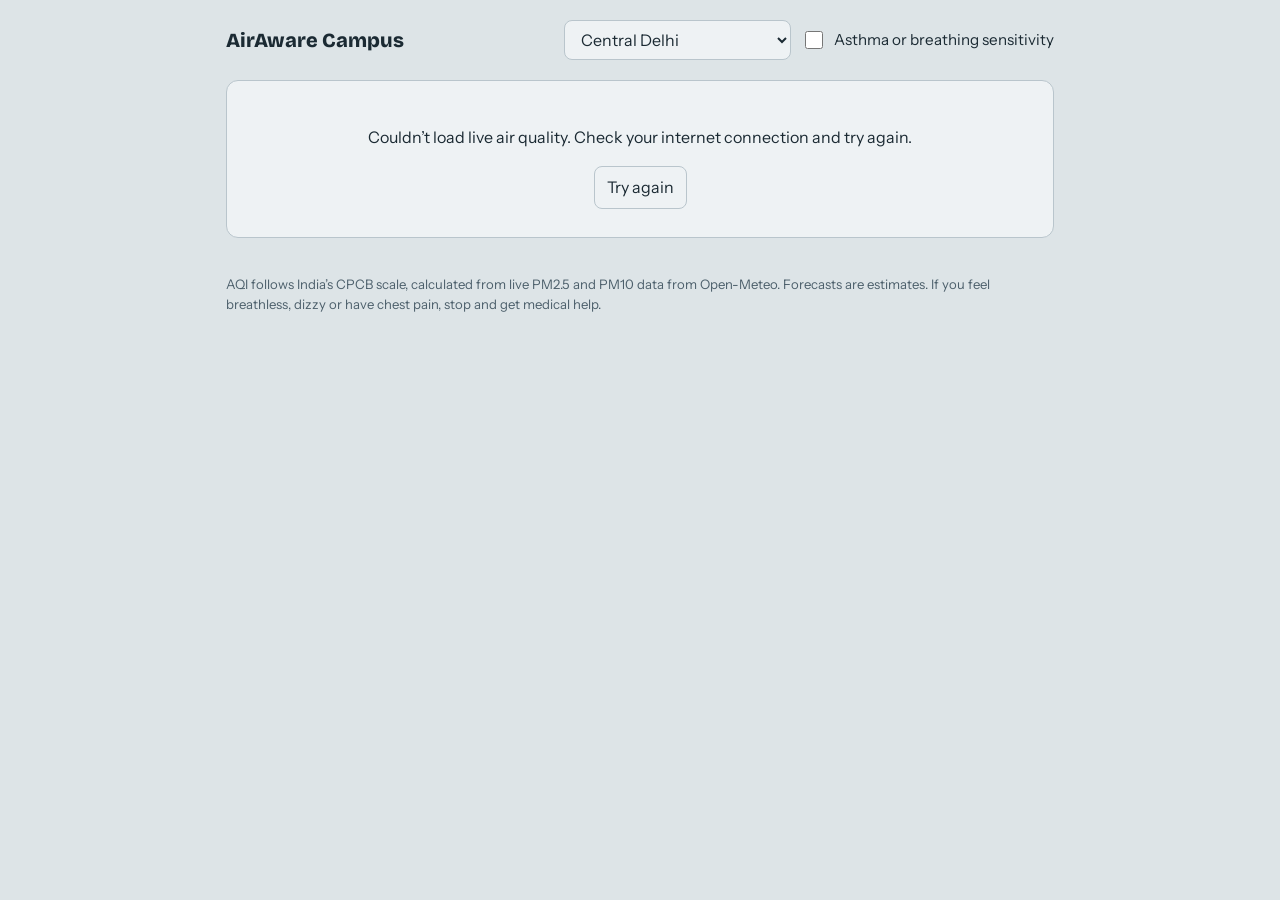
==== AirAware/index.html @ 7a79cfd8 "project01" ====
<!DOCTYPE html>
<html lang="en">
<head>
<meta charset="utf-8">
<meta name="viewport" content="width=device-width, initial-scale=1">
<title>AirAware Campus – Is it safe to be outside today?</title>
<meta name="description" content="Live Delhi air quality and heat advice for students: outdoor classes, sports, jogging and walking between blocks.">
<link rel="icon" href="data:image/svg+xml,<svg xmlns='http://www.w3.org/2000/svg' viewBox='0 0 100 100'><text y='.9em' font-size='90'>🌫️</text></svg>">
<link rel="preconnect" href="https://fonts.googleapis.com">
<link href="https://fonts.googleapis.com/css2?family=Bricolage+Grotesque:wght@600;800&family=Instrument+Sans:wght@400;500;600&display=swap" rel="stylesheet">
<style>
:root{--bg:#dde4e7;--card:#eef2f4;--ink:#1b2a33;--mute:#4c5f6b;--line:#b9c5cc;--aq:#f5c400;
--display:'Bricolage Grotesque',system-ui,sans-serif;--body:'Instrument Sans',system-ui,-apple-system,'Segoe UI',sans-serif}
@media (prefers-color-scheme:dark){:root{--bg:#10171b;--card:#192228;--ink:#e6eef2;--mute:#9db0bb;--line:#2e3d46}}
*{box-sizing:border-box}
html{scroll-behavior:smooth}
body{margin:0;background:var(--bg);color:var(--ink);font-family:var(--body);line-height:1.55;font-size:16px}
main{max-width:860px;margin:0 auto;padding:20px 16px 56px}
header{display:flex;flex-wrap:wrap;gap:12px;align-items:center;justify-content:space-between;margin-bottom:20px}
h1{font-family:var(--display);font-size:1.25rem;margin:0;font-weight:800}
.ctl{display:flex;flex-wrap:wrap;gap:10px;align-items:center}
select,button{font:inherit;color:var(--ink);background:var(--card);border:1px solid var(--line);border-radius:8px;padding:8px 12px;cursor:pointer}
button:hover,select:hover{border-color:var(--mute)}
:focus-visible{outline:3px solid var(--ink);outline-offset:2px}
label.sw{display:flex;gap:8px;align-items:center;cursor:pointer;font-size:.95rem}
label.sw input{width:18px;height:18px;accent-color:var(--ink)}
.hero{background:var(--card);border:1px solid var(--line);border-left:10px solid var(--aq);border-radius:12px;padding:22px}
.row{display:flex;flex-wrap:wrap;gap:20px;align-items:flex-end}
.num{font-family:var(--display);font-weight:800;font-size:clamp(4.5rem,18vw,8rem);line-height:.9;letter-spacing:-.04em}
.cat{font-family:var(--display);font-size:1.5rem;font-weight:600;margin:0}
.sub{color:var(--mute);margin:2px 0 0;font-size:.95rem}
.headline{font-family:var(--display);font-size:clamp(1.4rem,4.5vw,2rem);font-weight:800;line-height:1.15;margin:20px 0 6px;max-width:30ch}
.scale{position:relative;display:flex;height:14px;border-radius:7px;overflow:hidden;margin:26px 0 6px}
.scale i{display:block;height:100%}
.pin{position:absolute;top:-6px;width:4px;height:26px;background:var(--ink);border-radius:2px;transform:translateX(-2px);box-shadow:0 0 0 2px var(--card)}
.ticks{display:flex;justify-content:space-between;font-size:.78rem;color:var(--mute)}
h2{font-family:var(--display);font-size:1.2rem;margin:32px 0 10px;font-weight:800}
.stats{display:grid;grid-template-columns:repeat(auto-fit,minmax(130px,1fr));gap:10px}
.stat{background:var(--card);border:1px solid var(--line);border-radius:8px;padding:12px}
.stat b{display:block;font-family:var(--display);font-size:1.4rem}
.stat span{color:var(--mute);font-size:.85rem}
.acts{list-style:none;margin:0;padding:0;border:1px solid var(--line);border-radius:12px;overflow:hidden;background:var(--card)}
.acts li{display:grid;grid-template-columns:1fr auto;gap:2px 12px;padding:14px 16px;border-top:1px solid var(--line)}
.acts li:first-child{border-top:0}
.acts .n{font-weight:600}
.acts .r{grid-column:1;color:var(--mute);font-size:.9rem}
.v{grid-row:1/3;grid-column:2;align-self:center;font-weight:600;font-size:.9rem;padding:4px 12px;border-radius:99px;border:2px solid}
.v.go{border-color:#2e8b3d;color:#2e8b3d}.v.care{border-color:#b27d00;color:#b27d00}.v.skip{border-color:#c62828;color:#c62828}
@media (prefers-color-scheme:dark){.v.go{color:#6fd47e;border-color:#6fd47e}.v.care{color:#f0c040;border-color:#f0c040}.v.skip{color:#ff7b7b;border-color:#ff7b7b}}
.best{background:var(--card);border:1px solid var(--line);border-radius:12px;padding:16px}
.bars{display:flex;gap:6px;align-items:flex-end;height:150px;margin-top:14px}
.bar{flex:1;display:flex;flex-direction:column;justify-content:flex-end;align-items:center;height:100%;font-size:.72rem;color:var(--mute);min-width:0}
.bar div{width:100%;border-radius:4px 4px 0 0;min-height:6px}
.bar.top span{color:var(--ink);font-weight:600}
ul.tips{margin:0;padding-left:20px}
ul.tips li{margin:6px 0}
.msg{padding:28px;text-align:center;background:var(--card);border:1px solid var(--line);border-radius:12px}
footer{margin-top:36px;color:var(--mute);font-size:.82rem}
.hide{display:none}
@media (prefers-reduced-motion:no-preference){.pin{transition:left .6s ease}}
</style>
</head>
<body>
<main>
<header>
  <h1>AirAware Campus</h1>
  <div class="ctl">
    <label for="place" class="sr" style="position:absolute;left:-9999px">Campus area</label>
    <select id="place"></select>
    <label class="sw"><input type="checkbox" id="asthma"> Asthma or breathing sensitivity</label>
  </div>
</header>

<div id="status" class="msg" role="status" aria-live="polite">Loading live air quality…</div>

<div id="app" class="hide">
  <section class="hero" aria-label="Current air quality">
    <div class="row">
      <div class="num" id="aqi">–</div>
      <div><p class="cat" id="cat"></p><p class="sub" id="where"></p><p class="sub" id="upd"></p></div>
    </div>
    <p class="headline" id="headline"></p>
    <p class="sub" id="why"></p>
    <div class="scale" id="scale"><div class="pin" id="pin"></div></div>
    <div class="ticks"><span>0</span><span>100</span><span>200</span><span>300</span><span>400</span><span>500</span></div>
  </section>

  <h2>Right now</h2>
  <div class="stats" id="stats"></div>

  <h2>What can I do outside?</h2>
  <ul class="acts" id="acts"></ul>

  <h2>Next 12 hours</h2>
  <div class="best">
    <div id="bestline"></div>
    <div class="bars" id="bars" role="img" aria-label="Forecast air quality index for the next 12 hours"></div>
  </div>

  <h2>Do this today</h2>
  <ul class="tips" id="tips"></ul>
</div>

<footer>
  AQI follows India’s CPCB scale, calculated from live PM2.5 and PM10 data from Open-Meteo. Forecasts are estimates. If you feel breathless, dizzy or have chest pain, stop and get medical help.
</footer>
</main>

<script>
(function(){
"use strict";
var PLACES=[
 {n:"Central Delhi",la:28.6139,lo:77.2090},
 {n:"North Delhi (Univ. area)",la:28.6889,lo:77.2105},
 {n:"South Delhi",la:28.5355,lo:77.2100},
 {n:"East Delhi (Mayur Vihar)",la:28.6090,lo:77.2970},
 {n:"West Delhi (Dwarka)",la:28.5921,lo:77.0460},
 {n:"Noida",la:28.5355,lo:77.3910},
 {n:"Gurugram",la:28.4595,lo:77.0266}
];
var CATS=[
 {max:50,name:"Good",col:"#00b050"},
 {max:100,name:"Satisfactory",col:"#92d050"},
 {max:200,name:"Moderate",col:"#f5c400"},
 {max:300,name:"Poor",col:"#f57c00"},
 {max:400,name:"Very poor",col:"#e53935"},
 {max:9999,name:"Severe",col:"#8e1b3a"}
];
var PM25=[[0,30,0,50],[30,60,50,100],[60,90,100,200],[90,120,200,300],[120,250,300,400],[250,380,400,500]];
var PM10=[[0,50,0,50],[50,100,50,100],[100,250,100,200],[250,350,200,300],[350,430,300,400],[430,600,400,500]];
var $=function(id){return document.getElementById(id)};
var data=null;

function sub(c,bp){
  for(var i=0;i<bp.length;i++){var b=bp[i];
    if(c<=b[1]) return b[2]+(b[3]-b[2])*(Math.max(c,b[0])-b[0])/(b[1]-b[0]);}
  return 500;
}
function iaqi(p25,p10){
  var a=Number.isFinite(p25)?sub(p25,PM25):0, b=Number.isFinite(p10)?sub(p10,PM10):0;
  return Math.round(Math.max(a,b));
}
function catOf(a){for(var i=0;i<CATS.length;i++) if(a<=CATS[i].max) return i; return CATS.length-1;}
function hr(h){return (h%12||12)+(h<12?" am":" pm");}
function hourOf(t){return parseInt(t.slice(11,13),10);}

/* Activities: [name, goLimit, careLimit, strenuous] */
var ACTS=[
 ["Walking between blocks",150,250,false],
 ["Outdoor class or lab",120,200,false],
 ["Jogging or outdoor gym",80,150,true],
 ["Cricket, football or ground practice",80,130,true]
];

function judge(a,feels,asthma){
  var k=asthma?0.6:1, lvl=0, why=[];
  var go=a[1]*k, care=a[2]*k;
  if(data.aqi>care){lvl=2;why.push("AQI "+data.aqi+" is too high");}
  else if(data.aqi>go){lvl=1;why.push("AQI "+data.aqi+" is above the comfortable limit");}
  if(a[3]){
    if(feels>=41){lvl=2;why.push("it feels like "+Math.round(feels)+"°C");}
    else if(feels>=36){lvl=Math.max(lvl,1);why.push("it feels like "+Math.round(feels)+"°C");}
  }
  if(!why.length) why.push(asthma?"Air is fine for sensitive lungs right now":"Air and heat are fine right now");
  return {lvl:lvl,why:why.join(" and ")};
}

function render(){
  if(!data) return;
  var asthma=$("asthma").checked;
  var ci=catOf(data.aqi), cat=CATS[ci];
  document.documentElement.style.setProperty("--aq",cat.col);
  $("aqi").textContent=data.aqi;
  $("cat").textContent=cat.name;
  $("where").textContent=data.place;
  $("upd").textContent="Updated "+data.time.slice(11,16)+" IST";
  $("pin").style.left=Math.min(data.aqi,500)/5+"%";

  var heat=data.feels>=41, hl, why;
  if(heat){hl="Dangerous heat. Keep workouts indoors.";why="It feels like "+Math.round(data.feels)+"°C outside.";}
  else if(ci<=1&&!(asthma&&ci===1)){hl="Good day to be outside.";why="Air quality is "+cat.name.toLowerCase()+". Normal activity is fine.";}
  else if(ci<=2){hl=asthma?"Take it easy outside today.":"Fine for most. Go easy on hard workouts.";why="Air is "+cat.name.toLowerCase()+"."+(asthma?" Sensitive lungs should limit time outdoors.":"");}
  else if(ci===3){hl="Skip the ground today. Use the indoor court.";why="Air is poor. Hard exercise outdoors makes you breathe in far more pollution.";}
  else{hl="Stay indoors where you can.";why="Air is "+cat.name.toLowerCase()+". Even short walks affect sensitive people.";}
  $("headline").textContent=hl;
  $("why").textContent=why;

  $("scale").querySelectorAll("i").forEach(function(n){n.remove();});
  var widths=[10,10,20,20,20,20], frag=document.createDocumentFragment();
  CATS.forEach(function(c,i){var s=document.createElement("i");s.style.width=widths[i]+"%";s.style.background=c.col;s.title=c.name;frag.appendChild(s);});
  $("scale").insertBefore(frag,$("pin"));

  var st=[["PM2.5",Math.round(data.p25)+" µg/m³"],["PM10",Math.round(data.p10)+" µg/m³"],
    ["Temperature",Math.round(data.temp)+"°C"],["Feels like",Math.round(data.feels)+"°C"],
    ["Humidity",Math.round(data.hum)+"%"],["Wind",Math.round(data.wind)+" km/h"]];
  $("stats").innerHTML=st.map(function(s){return '<div class="stat"><b>'+s[1]+'</b><span>'+s[0]+'</span></div>';}).join("");

  var rows=ACTS.map(function(a){var j=judge(a,data.feels,asthma);return {n:a[0],j:j};});
  var ind=heat?{lvl:1,why:"Indoor courts and gyms are the safer choice. Keep windows closed on bad air days."}:{lvl:0,why:"Safe in any air. Indoor courts and gyms are always the better choice on smoggy days."};
  rows.push({n:"Indoor court or gym",j:ind});
  var lab=["Go","Take care","Skip"], cls=["go","care","skip"];
  $("acts").innerHTML=rows.map(function(r,i){
    var l=(i===rows.length-1)?0:r.j.lvl;
    return '<li><span class="n">'+r.n+'</span><span class="v '+cls[l]+'">'+lab[l]+'</span><span class="r">'+r.j.why+'</span></li>';
  }).join("");

  var next=data.hours.slice(0,12), best=data.hours.slice(0,24).reduce(function(m,h){return h.a<m.a?h:m;});
  var worst=Math.max.apply(null,next.map(function(h){return h.a;}));
  $("bestline").innerHTML="<b>Cleanest hour in the next 24 hours: "+hr(hourOf(best.t))+"</b> (AQI "+best.a+"). Plan outdoor time then if you can.";
  $("bars").innerHTML=next.map(function(h){
    var c=CATS[catOf(h.a)].col, pct=Math.max(4,Math.min(h.a,500)/5);
    return '<div class="bar'+(h.a===worst?" top":"")+'"><span>'+h.a+'</span><div style="height:'+pct+'%;background:'+c+'"></div><span>'+hr(hourOf(h.t)).replace(" ","")+'</span></div>';
  }).join("");

  var tips=[];
  if(ci>=3) tips.push("Wear a fitted N95 or FFP2 mask outside. Cloth and surgical masks do little against fine dust.");
  if(ci>=2) tips.push("Walk on inner, tree-lined paths and keep away from main roads and idling vehicles.");
  if(ci>=2) tips.push("Move heavy workouts to the indoor court, gym or hostel, and keep windows closed during peak pollution hours.");
  if(ci<=1) tips.push("Open your windows for a while now to air out your room.");
  if(asthma) tips.push("Keep your inhaler with you and tell a friend where you are going.");
  if(data.feels>=36) tips.push("Carry water and avoid the open ground between 12 pm and 4 pm.");
  if(data.hum<30) tips.push("Dry air irritates the throat and eyes. Drink water often.");
  tips.push("Check again before evening practice. Air quality can change a lot within a few hours.");
  $("tips").innerHTML=tips.map(function(t){return "<li>"+t+"</li>";}).join("");

  $("status").classList.add("hide");
  $("app").classList.remove("hide");
}

function showError(msg){
  $("app").classList.add("hide");
  var s=$("status");s.classList.remove("hide");
  s.innerHTML="";
  var p=document.createElement("p");p.textContent=msg;s.appendChild(p);
  var b=document.createElement("button");b.textContent="Try again";
  b.onclick=function(){pick();};s.appendChild(b);
}

function load(la,lo,name){
  var s=$("status");s.classList.remove("hide");s.textContent="Loading live air quality…";
  $("app").classList.add("hide");
  var aq="https://air-quality-api.open-meteo.com/v1/air-quality?latitude="+la+"&longitude="+lo+"&current=pm2_5,pm10&hourly=pm2_5,pm10&forecast_days=2&timezone=Asia%2FKolkata";
  var wx="https://api.open-meteo.com/v1/forecast?latitude="+la+"&longitude="+lo+"&current=temperature_2m,apparent_temperature,relative_humidity_2m,wind_speed_10m&timezone=Asia%2FKolkata";
  Promise.all([fetch(aq),fetch(wx)]).then(function(rs){
    if(!rs[0].ok||!rs[1].ok) throw new Error("bad response");
    return Promise.all([rs[0].json(),rs[1].json()]);
  }).then(function(j){
    var a=j[0], w=j[1];
    var p25=a.current.pm2_5, p10=a.current.pm10;
    var key=a.current.time.slice(0,13)+":00", idx=a.hourly.time.indexOf(key);
    if(idx<0) idx=0;
    var hours=[];
    for(var i=idx;i<a.hourly.time.length&&hours.length<24;i++){
      var v25=a.hourly.pm2_5[i], v10=a.hourly.pm10[i];
      if(v25==null&&v10==null) continue;
      hours.push({t:a.hourly.time[i],a:iaqi(v25,v10)});
    }
    if(!hours.length||p25==null) throw new Error("no data");
    data={place:name,time:a.current.time,p25:p25,p10:p10==null?0:p10,aqi:iaqi(p25,p10),
      temp:w.current.temperature_2m,feels:w.current.apparent_temperature,
      hum:w.current.relative_humidity_2m,wind:w.current.wind_speed_10m,hours:hours};
    render();
  }).catch(function(){
    showError("Couldn’t load live air quality. Check your internet connection and try again.");
  });
}

function pick(){
  var v=$("place").value;
  try{localStorage.setItem("aac-place",v);}catch(e){}
  if(v==="gps"){
    if(!navigator.geolocation){showError("Your browser doesn’t support location. Choose an area from the list.");return;}
    navigator.geolocation.getCurrentPosition(function(p){
      load(p.coords.latitude.toFixed(4),p.coords.longitude.toFixed(4),"Your location");
    },function(){showError("Location access was blocked. Allow it in your browser or choose an area from the list.");},{timeout:10000});
    return;
  }
  var p=PLACES[parseInt(v,10)]||PLACES[0];
  load(p.la,p.lo,p.n);
}

var sel=$("place");
PLACES.forEach(function(p,i){var o=document.createElement("option");o.value=i;o.textContent=p.n;sel.appendChild(o);});
var g=document.createElement("option");g.value="gps";g.textContent="Use my location";sel.appendChild(g);
try{var saved=localStorage.getItem("aac-place");if(saved&&sel.querySelector('option[value="'+saved+'"]'))sel.value=saved;}catch(e){}
sel.addEventListener("change",pick);
$("asthma").addEventListener("change",function(){
  try{localStorage.setItem("aac-asthma",this.checked?"1":"0");}catch(e){}
  render();
});
try{if(localStorage.getItem("aac-asthma")==="1")$("asthma").checked=true;}catch(e){}
pick();
})();
</script>
</body>
</html>
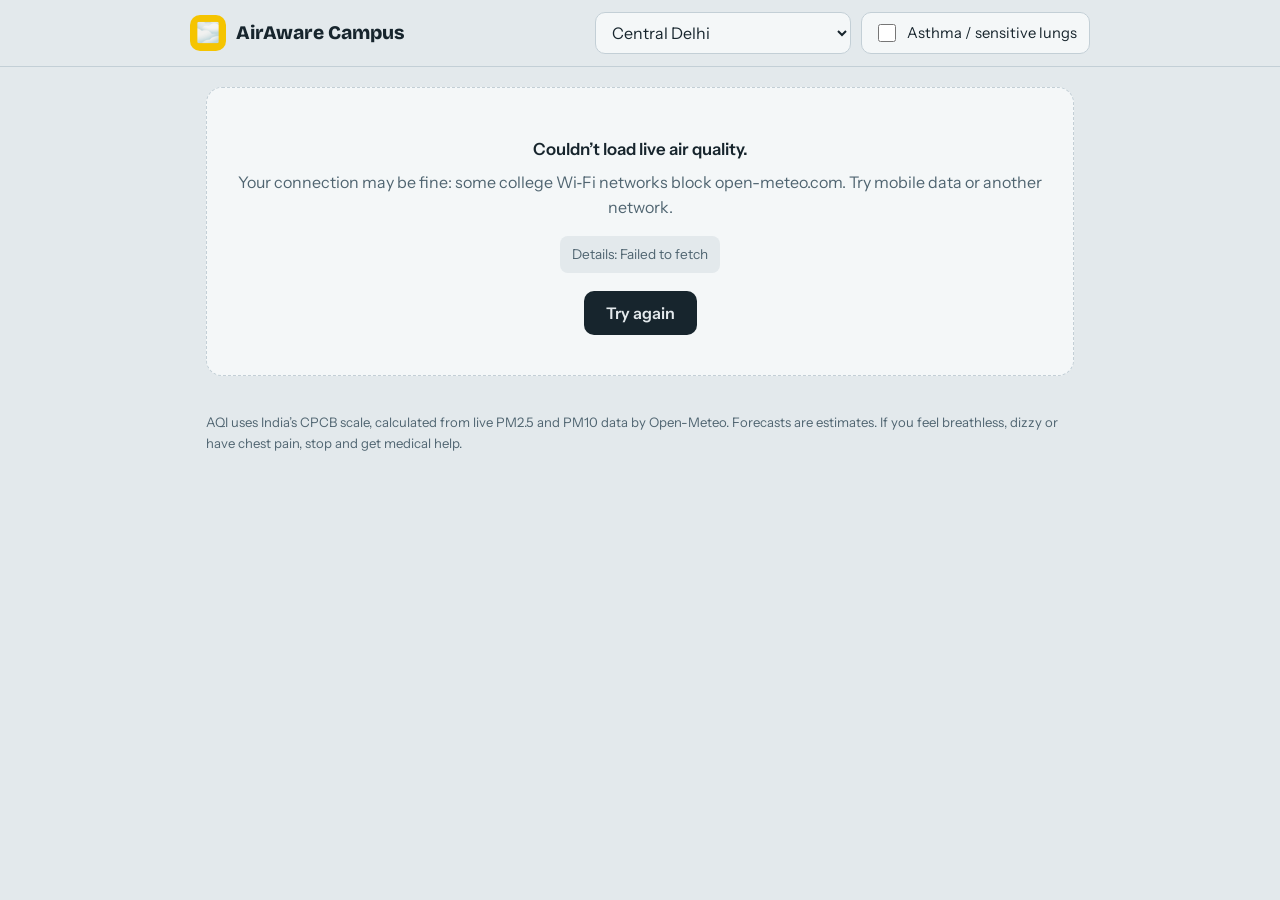
==== commit 30b4901e: "project1" ====
--- a/AirAware/index.html
+++ b/AirAware/index.html
@@ -8,289 +8,73 @@
 <link rel="icon" href="data:image/svg+xml,<svg xmlns='http://www.w3.org/2000/svg' viewBox='0 0 100 100'><text y='.9em' font-size='90'>🌫️</text></svg>">
 <link rel="preconnect" href="https://fonts.googleapis.com">
 <link href="https://fonts.googleapis.com/css2?family=Bricolage+Grotesque:wght@600;800&family=Instrument+Sans:wght@400;500;600&display=swap" rel="stylesheet">
-<style>
-:root{--bg:#dde4e7;--card:#eef2f4;--ink:#1b2a33;--mute:#4c5f6b;--line:#b9c5cc;--aq:#f5c400;
---display:'Bricolage Grotesque',system-ui,sans-serif;--body:'Instrument Sans',system-ui,-apple-system,'Segoe UI',sans-serif}
-@media (prefers-color-scheme:dark){:root{--bg:#10171b;--card:#192228;--ink:#e6eef2;--mute:#9db0bb;--line:#2e3d46}}
-*{box-sizing:border-box}
-html{scroll-behavior:smooth}
-body{margin:0;background:var(--bg);color:var(--ink);font-family:var(--body);line-height:1.55;font-size:16px}
-main{max-width:860px;margin:0 auto;padding:20px 16px 56px}
-header{display:flex;flex-wrap:wrap;gap:12px;align-items:center;justify-content:space-between;margin-bottom:20px}
-h1{font-family:var(--display);font-size:1.25rem;margin:0;font-weight:800}
-.ctl{display:flex;flex-wrap:wrap;gap:10px;align-items:center}
-select,button{font:inherit;color:var(--ink);background:var(--card);border:1px solid var(--line);border-radius:8px;padding:8px 12px;cursor:pointer}
-button:hover,select:hover{border-color:var(--mute)}
-:focus-visible{outline:3px solid var(--ink);outline-offset:2px}
-label.sw{display:flex;gap:8px;align-items:center;cursor:pointer;font-size:.95rem}
-label.sw input{width:18px;height:18px;accent-color:var(--ink)}
-.hero{background:var(--card);border:1px solid var(--line);border-left:10px solid var(--aq);border-radius:12px;padding:22px}
-.row{display:flex;flex-wrap:wrap;gap:20px;align-items:flex-end}
-.num{font-family:var(--display);font-weight:800;font-size:clamp(4.5rem,18vw,8rem);line-height:.9;letter-spacing:-.04em}
-.cat{font-family:var(--display);font-size:1.5rem;font-weight:600;margin:0}
-.sub{color:var(--mute);margin:2px 0 0;font-size:.95rem}
-.headline{font-family:var(--display);font-size:clamp(1.4rem,4.5vw,2rem);font-weight:800;line-height:1.15;margin:20px 0 6px;max-width:30ch}
-.scale{position:relative;display:flex;height:14px;border-radius:7px;overflow:hidden;margin:26px 0 6px}
-.scale i{display:block;height:100%}
-.pin{position:absolute;top:-6px;width:4px;height:26px;background:var(--ink);border-radius:2px;transform:translateX(-2px);box-shadow:0 0 0 2px var(--card)}
-.ticks{display:flex;justify-content:space-between;font-size:.78rem;color:var(--mute)}
-h2{font-family:var(--display);font-size:1.2rem;margin:32px 0 10px;font-weight:800}
-.stats{display:grid;grid-template-columns:repeat(auto-fit,minmax(130px,1fr));gap:10px}
-.stat{background:var(--card);border:1px solid var(--line);border-radius:8px;padding:12px}
-.stat b{display:block;font-family:var(--display);font-size:1.4rem}
-.stat span{color:var(--mute);font-size:.85rem}
-.acts{list-style:none;margin:0;padding:0;border:1px solid var(--line);border-radius:12px;overflow:hidden;background:var(--card)}
-.acts li{display:grid;grid-template-columns:1fr auto;gap:2px 12px;padding:14px 16px;border-top:1px solid var(--line)}
-.acts li:first-child{border-top:0}
-.acts .n{font-weight:600}
-.acts .r{grid-column:1;color:var(--mute);font-size:.9rem}
-.v{grid-row:1/3;grid-column:2;align-self:center;font-weight:600;font-size:.9rem;padding:4px 12px;border-radius:99px;border:2px solid}
-.v.go{border-color:#2e8b3d;color:#2e8b3d}.v.care{border-color:#b27d00;color:#b27d00}.v.skip{border-color:#c62828;color:#c62828}
-@media (prefers-color-scheme:dark){.v.go{color:#6fd47e;border-color:#6fd47e}.v.care{color:#f0c040;border-color:#f0c040}.v.skip{color:#ff7b7b;border-color:#ff7b7b}}
-.best{background:var(--card);border:1px solid var(--line);border-radius:12px;padding:16px}
-.bars{display:flex;gap:6px;align-items:flex-end;height:150px;margin-top:14px}
-.bar{flex:1;display:flex;flex-direction:column;justify-content:flex-end;align-items:center;height:100%;font-size:.72rem;color:var(--mute);min-width:0}
-.bar div{width:100%;border-radius:4px 4px 0 0;min-height:6px}
-.bar.top span{color:var(--ink);font-weight:600}
-ul.tips{margin:0;padding-left:20px}
-ul.tips li{margin:6px 0}
-.msg{padding:28px;text-align:center;background:var(--card);border:1px solid var(--line);border-radius:12px}
-footer{margin-top:36px;color:var(--mute);font-size:.82rem}
-.hide{display:none}
-@media (prefers-reduced-motion:no-preference){.pin{transition:left .6s ease}}
-</style>
+<link rel="stylesheet" href="style.css">
 </head>
 <body>
+<nav class="top">
+  <div class="brand"><span class="logo" aria-hidden="true">🌫️</span><span>AirAware Campus</span></div>
+  <div class="ctl">
+    <label for="place" class="sr">Campus area</label>
+    <select id="place"></select>
+    <label class="sw"><input type="checkbox" id="asthma"><span>Asthma / sensitive lungs</span></label>
+  </div>
+</nav>
+
 <main>
-<header>
-  <h1>AirAware Campus</h1>
-  <div class="ctl">
-    <label for="place" class="sr" style="position:absolute;left:-9999px">Campus area</label>
-    <select id="place"></select>
-    <label class="sw"><input type="checkbox" id="asthma"> Asthma or breathing sensitivity</label>
-  </div>
-</header>
-
-<div id="status" class="msg" role="status" aria-live="polite">Loading live air quality…</div>
-
-<div id="app" class="hide">
-  <section class="hero" aria-label="Current air quality">
-    <div class="row">
-      <div class="num" id="aqi">–</div>
-      <div><p class="cat" id="cat"></p><p class="sub" id="where"></p><p class="sub" id="upd"></p></div>
-    </div>
-    <p class="headline" id="headline"></p>
-    <p class="sub" id="why"></p>
-    <div class="scale" id="scale"><div class="pin" id="pin"></div></div>
-    <div class="ticks"><span>0</span><span>100</span><span>200</span><span>300</span><span>400</span><span>500</span></div>
-  </section>
-
-  <h2>Right now</h2>
-  <div class="stats" id="stats"></div>
-
-  <h2>What can I do outside?</h2>
-  <ul class="acts" id="acts"></ul>
-
-  <h2>Next 12 hours</h2>
-  <div class="best">
-    <div id="bestline"></div>
-    <div class="bars" id="bars" role="img" aria-label="Forecast air quality index for the next 12 hours"></div>
+  <div id="status" class="status" role="status" aria-live="polite">
+    <div class="skel"></div>
+    <p>Loading live air quality…</p>
   </div>
 
-  <h2>Do this today</h2>
-  <ul class="tips" id="tips"></ul>
-</div>
+  <div id="app" class="hide">
+    <section class="hero" aria-label="Current air quality">
+      <div class="gauge">
+        <svg viewBox="0 0 140 140" aria-hidden="true">
+          <circle class="trk" cx="70" cy="70" r="58"/>
+          <circle class="prg" id="ring" cx="70" cy="70" r="58"/>
+        </svg>
+        <div class="gnum"><b id="aqi">–</b><span>AQI</span></div>
+      </div>
+      <div class="htxt">
+        <span class="chip" id="cat"></span>
+        <h1 id="headline"></h1>
+        <p id="why"></p>
+        <p class="meta" id="where"></p>
+      </div>
+      <div class="spectrum">
+        <div class="scale" id="scale"><div class="pin" id="pin"></div></div>
+        <div class="ticks"><span>0</span><span>100</span><span>200</span><span>300</span><span>400</span><span>500</span></div>
+      </div>
+    </section>
 
-<footer>
-  AQI follows India’s CPCB scale, calculated from live PM2.5 and PM10 data from Open-Meteo. Forecasts are estimates. If you feel breathless, dizzy or have chest pain, stop and get medical help.
-</footer>
+    <section>
+      <h2>Right now</h2>
+      <div class="stats" id="stats"></div>
+    </section>
+
+    <section>
+      <h2>What can I do outside?</h2>
+      <div class="acts" id="acts"></div>
+    </section>
+
+    <section>
+      <h2>Next 12 hours</h2>
+      <div class="panel">
+        <p id="bestline" class="best"></p>
+        <div class="bars" id="bars" role="img" aria-label="Forecast air quality index for the next 12 hours"></div>
+      </div>
+    </section>
+
+    <section>
+      <h2>Do this today</h2>
+      <ul class="tips" id="tips"></ul>
+    </section>
+  </div>
+
+  <footer>
+    AQI uses India’s CPCB scale, calculated from live PM2.5 and PM10 data by Open-Meteo. Forecasts are estimates. If you feel breathless, dizzy or have chest pain, stop and get medical help.
+  </footer>
 </main>
-
-<script>
-(function(){
-"use strict";
-var PLACES=[
- {n:"Central Delhi",la:28.6139,lo:77.2090},
- {n:"North Delhi (Univ. area)",la:28.6889,lo:77.2105},
- {n:"South Delhi",la:28.5355,lo:77.2100},
- {n:"East Delhi (Mayur Vihar)",la:28.6090,lo:77.2970},
- {n:"West Delhi (Dwarka)",la:28.5921,lo:77.0460},
- {n:"Noida",la:28.5355,lo:77.3910},
- {n:"Gurugram",la:28.4595,lo:77.0266}
-];
-var CATS=[
- {max:50,name:"Good",col:"#00b050"},
- {max:100,name:"Satisfactory",col:"#92d050"},
- {max:200,name:"Moderate",col:"#f5c400"},
- {max:300,name:"Poor",col:"#f57c00"},
- {max:400,name:"Very poor",col:"#e53935"},
- {max:9999,name:"Severe",col:"#8e1b3a"}
-];
-var PM25=[[0,30,0,50],[30,60,50,100],[60,90,100,200],[90,120,200,300],[120,250,300,400],[250,380,400,500]];
-var PM10=[[0,50,0,50],[50,100,50,100],[100,250,100,200],[250,350,200,300],[350,430,300,400],[430,600,400,500]];
-var $=function(id){return document.getElementById(id)};
-var data=null;
-
-function sub(c,bp){
-  for(var i=0;i<bp.length;i++){var b=bp[i];
-    if(c<=b[1]) return b[2]+(b[3]-b[2])*(Math.max(c,b[0])-b[0])/(b[1]-b[0]);}
-  return 500;
-}
-function iaqi(p25,p10){
-  var a=Number.isFinite(p25)?sub(p25,PM25):0, b=Number.isFinite(p10)?sub(p10,PM10):0;
-  return Math.round(Math.max(a,b));
-}
-function catOf(a){for(var i=0;i<CATS.length;i++) if(a<=CATS[i].max) return i; return CATS.length-1;}
-function hr(h){return (h%12||12)+(h<12?" am":" pm");}
-function hourOf(t){return parseInt(t.slice(11,13),10);}
-
-/* Activities: [name, goLimit, careLimit, strenuous] */
-var ACTS=[
- ["Walking between blocks",150,250,false],
- ["Outdoor class or lab",120,200,false],
- ["Jogging or outdoor gym",80,150,true],
- ["Cricket, football or ground practice",80,130,true]
-];
-
-function judge(a,feels,asthma){
-  var k=asthma?0.6:1, lvl=0, why=[];
-  var go=a[1]*k, care=a[2]*k;
-  if(data.aqi>care){lvl=2;why.push("AQI "+data.aqi+" is too high");}
-  else if(data.aqi>go){lvl=1;why.push("AQI "+data.aqi+" is above the comfortable limit");}
-  if(a[3]){
-    if(feels>=41){lvl=2;why.push("it feels like "+Math.round(feels)+"°C");}
-    else if(feels>=36){lvl=Math.max(lvl,1);why.push("it feels like "+Math.round(feels)+"°C");}
-  }
-  if(!why.length) why.push(asthma?"Air is fine for sensitive lungs right now":"Air and heat are fine right now");
-  return {lvl:lvl,why:why.join(" and ")};
-}
-
-function render(){
-  if(!data) return;
-  var asthma=$("asthma").checked;
-  var ci=catOf(data.aqi), cat=CATS[ci];
-  document.documentElement.style.setProperty("--aq",cat.col);
-  $("aqi").textContent=data.aqi;
-  $("cat").textContent=cat.name;
-  $("where").textContent=data.place;
-  $("upd").textContent="Updated "+data.time.slice(11,16)+" IST";
-  $("pin").style.left=Math.min(data.aqi,500)/5+"%";
-
-  var heat=data.feels>=41, hl, why;
-  if(heat){hl="Dangerous heat. Keep workouts indoors.";why="It feels like "+Math.round(data.feels)+"°C outside.";}
-  else if(ci<=1&&!(asthma&&ci===1)){hl="Good day to be outside.";why="Air quality is "+cat.name.toLowerCase()+". Normal activity is fine.";}
-  else if(ci<=2){hl=asthma?"Take it easy outside today.":"Fine for most. Go easy on hard workouts.";why="Air is "+cat.name.toLowerCase()+"."+(asthma?" Sensitive lungs should limit time outdoors.":"");}
-  else if(ci===3){hl="Skip the ground today. Use the indoor court.";why="Air is poor. Hard exercise outdoors makes you breathe in far more pollution.";}
-  else{hl="Stay indoors where you can.";why="Air is "+cat.name.toLowerCase()+". Even short walks affect sensitive people.";}
-  $("headline").textContent=hl;
-  $("why").textContent=why;
-
-  $("scale").querySelectorAll("i").forEach(function(n){n.remove();});
-  var widths=[10,10,20,20,20,20], frag=document.createDocumentFragment();
-  CATS.forEach(function(c,i){var s=document.createElement("i");s.style.width=widths[i]+"%";s.style.background=c.col;s.title=c.name;frag.appendChild(s);});
-  $("scale").insertBefore(frag,$("pin"));
-
-  var st=[["PM2.5",Math.round(data.p25)+" µg/m³"],["PM10",Math.round(data.p10)+" µg/m³"],
-    ["Temperature",Math.round(data.temp)+"°C"],["Feels like",Math.round(data.feels)+"°C"],
-    ["Humidity",Math.round(data.hum)+"%"],["Wind",Math.round(data.wind)+" km/h"]];
-  $("stats").innerHTML=st.map(function(s){return '<div class="stat"><b>'+s[1]+'</b><span>'+s[0]+'</span></div>';}).join("");
-
-  var rows=ACTS.map(function(a){var j=judge(a,data.feels,asthma);return {n:a[0],j:j};});
-  var ind=heat?{lvl:1,why:"Indoor courts and gyms are the safer choice. Keep windows closed on bad air days."}:{lvl:0,why:"Safe in any air. Indoor courts and gyms are always the better choice on smoggy days."};
-  rows.push({n:"Indoor court or gym",j:ind});
-  var lab=["Go","Take care","Skip"], cls=["go","care","skip"];
-  $("acts").innerHTML=rows.map(function(r,i){
-    var l=(i===rows.length-1)?0:r.j.lvl;
-    return '<li><span class="n">'+r.n+'</span><span class="v '+cls[l]+'">'+lab[l]+'</span><span class="r">'+r.j.why+'</span></li>';
-  }).join("");
-
-  var next=data.hours.slice(0,12), best=data.hours.slice(0,24).reduce(function(m,h){return h.a<m.a?h:m;});
-  var worst=Math.max.apply(null,next.map(function(h){return h.a;}));
-  $("bestline").innerHTML="<b>Cleanest hour in the next 24 hours: "+hr(hourOf(best.t))+"</b> (AQI "+best.a+"). Plan outdoor time then if you can.";
-  $("bars").innerHTML=next.map(function(h){
-    var c=CATS[catOf(h.a)].col, pct=Math.max(4,Math.min(h.a,500)/5);
-    return '<div class="bar'+(h.a===worst?" top":"")+'"><span>'+h.a+'</span><div style="height:'+pct+'%;background:'+c+'"></div><span>'+hr(hourOf(h.t)).replace(" ","")+'</span></div>';
-  }).join("");
-
-  var tips=[];
-  if(ci>=3) tips.push("Wear a fitted N95 or FFP2 mask outside. Cloth and surgical masks do little against fine dust.");
-  if(ci>=2) tips.push("Walk on inner, tree-lined paths and keep away from main roads and idling vehicles.");
-  if(ci>=2) tips.push("Move heavy workouts to the indoor court, gym or hostel, and keep windows closed during peak pollution hours.");
-  if(ci<=1) tips.push("Open your windows for a while now to air out your room.");
-  if(asthma) tips.push("Keep your inhaler with you and tell a friend where you are going.");
-  if(data.feels>=36) tips.push("Carry water and avoid the open ground between 12 pm and 4 pm.");
-  if(data.hum<30) tips.push("Dry air irritates the throat and eyes. Drink water often.");
-  tips.push("Check again before evening practice. Air quality can change a lot within a few hours.");
-  $("tips").innerHTML=tips.map(function(t){return "<li>"+t+"</li>";}).join("");
-
-  $("status").classList.add("hide");
-  $("app").classList.remove("hide");
-}
-
-function showError(msg){
-  $("app").classList.add("hide");
-  var s=$("status");s.classList.remove("hide");
-  s.innerHTML="";
-  var p=document.createElement("p");p.textContent=msg;s.appendChild(p);
-  var b=document.createElement("button");b.textContent="Try again";
-  b.onclick=function(){pick();};s.appendChild(b);
-}
-
-function load(la,lo,name){
-  var s=$("status");s.classList.remove("hide");s.textContent="Loading live air quality…";
-  $("app").classList.add("hide");
-  var aq="https://air-quality-api.open-meteo.com/v1/air-quality?latitude="+la+"&longitude="+lo+"&current=pm2_5,pm10&hourly=pm2_5,pm10&forecast_days=2&timezone=Asia%2FKolkata";
-  var wx="https://api.open-meteo.com/v1/forecast?latitude="+la+"&longitude="+lo+"&current=temperature_2m,apparent_temperature,relative_humidity_2m,wind_speed_10m&timezone=Asia%2FKolkata";
-  Promise.all([fetch(aq),fetch(wx)]).then(function(rs){
-    if(!rs[0].ok||!rs[1].ok) throw new Error("bad response");
-    return Promise.all([rs[0].json(),rs[1].json()]);
-  }).then(function(j){
-    var a=j[0], w=j[1];
-    var p25=a.current.pm2_5, p10=a.current.pm10;
-    var key=a.current.time.slice(0,13)+":00", idx=a.hourly.time.indexOf(key);
-    if(idx<0) idx=0;
-    var hours=[];
-    for(var i=idx;i<a.hourly.time.length&&hours.length<24;i++){
-      var v25=a.hourly.pm2_5[i], v10=a.hourly.pm10[i];
-      if(v25==null&&v10==null) continue;
-      hours.push({t:a.hourly.time[i],a:iaqi(v25,v10)});
-    }
-    if(!hours.length||p25==null) throw new Error("no data");
-    data={place:name,time:a.current.time,p25:p25,p10:p10==null?0:p10,aqi:iaqi(p25,p10),
-      temp:w.current.temperature_2m,feels:w.current.apparent_temperature,
-      hum:w.current.relative_humidity_2m,wind:w.current.wind_speed_10m,hours:hours};
-    render();
-  }).catch(function(){
-    showError("Couldn’t load live air quality. Check your internet connection and try again.");
-  });
-}
-
-function pick(){
-  var v=$("place").value;
-  try{localStorage.setItem("aac-place",v);}catch(e){}
-  if(v==="gps"){
-    if(!navigator.geolocation){showError("Your browser doesn’t support location. Choose an area from the list.");return;}
-    navigator.geolocation.getCurrentPosition(function(p){
-      load(p.coords.latitude.toFixed(4),p.coords.longitude.toFixed(4),"Your location");
-    },function(){showError("Location access was blocked. Allow it in your browser or choose an area from the list.");},{timeout:10000});
-    return;
-  }
-  var p=PLACES[parseInt(v,10)]||PLACES[0];
-  load(p.la,p.lo,p.n);
-}
-
-var sel=$("place");
-PLACES.forEach(function(p,i){var o=document.createElement("option");o.value=i;o.textContent=p.n;sel.appendChild(o);});
-var g=document.createElement("option");g.value="gps";g.textContent="Use my location";sel.appendChild(g);
-try{var saved=localStorage.getItem("aac-place");if(saved&&sel.querySelector('option[value="'+saved+'"]'))sel.value=saved;}catch(e){}
-sel.addEventListener("change",pick);
-$("asthma").addEventListener("change",function(){
-  try{localStorage.setItem("aac-asthma",this.checked?"1":"0");}catch(e){}
-  render();
-});
-try{if(localStorage.getItem("aac-asthma")==="1")$("asthma").checked=true;}catch(e){}
-pick();
-})();
-</script>
+<script src="script.js"></script>
 </body>
-</html>
+</html>
--- a/AirAware/style.css
+++ b/AirAware/style.css
@@ -0,0 +1,86 @@
+:root{--bg:#e3e9ec;--card:#f4f7f8;--ink:#17252d;--mute:#506571;--line:#c3cfd6;--aq:#f5c400;
+--display:'Bricolage Grotesque',system-ui,sans-serif;--body:'Instrument Sans',system-ui,-apple-system,'Segoe UI',sans-serif;
+--go:#1f7a30;--care:#8a5d00;--skip:#b3201f}
+@media (prefers-color-scheme:dark){:root{--bg:#0f161a;--card:#18222788;--ink:#e8f0f3;--mute:#9db0bb;--line:#2c3b44;--go:#6fd47e;--care:#f0c040;--skip:#ff8585}}
+*{box-sizing:border-box}
+html{scroll-behavior:smooth}
+body{margin:0;background:var(--bg);color:var(--ink);font-family:var(--body);line-height:1.55;font-size:16px;min-height:100vh}
+:focus-visible{outline:3px solid var(--ink);outline-offset:2px}
+.hide{display:none!important}
+.sr{position:absolute;left:-9999px}
+
+.top{position:sticky;top:0;z-index:5;display:flex;flex-wrap:wrap;gap:10px 16px;align-items:center;justify-content:space-between;
+ padding:12px max(16px,calc((100vw - 900px)/2));background:color-mix(in srgb,var(--bg) 88%,transparent);backdrop-filter:blur(10px);border-bottom:1px solid var(--line)}
+.brand{display:flex;align-items:center;gap:10px;font-family:var(--display);font-weight:800;font-size:1.2rem}
+.logo{display:grid;place-items:center;width:36px;height:36px;border-radius:10px;background:var(--aq);font-size:1.2rem}
+.ctl{display:flex;flex-wrap:wrap;gap:10px;align-items:center}
+select{font:inherit;color:var(--ink);background:var(--card);border:1px solid var(--line);border-radius:10px;padding:9px 12px;cursor:pointer}
+.sw{display:flex;gap:8px;align-items:center;cursor:pointer;font-size:.92rem;padding:8px 12px;border:1px solid var(--line);border-radius:10px;background:var(--card)}
+.sw input{width:18px;height:18px;accent-color:var(--ink)}
+
+main{max-width:900px;margin:0 auto;padding:20px 16px 48px}
+h2{font-family:var(--display);font-size:1.25rem;font-weight:800;margin:30px 0 12px}
+
+.status{text-align:center;padding:40px 20px;border:1px dashed var(--line);border-radius:16px;background:var(--card)}
+.status p{margin:8px 0;color:var(--mute)}
+.status .err{color:var(--ink);font-weight:600;font-size:1.05rem}
+.status .det{font-size:.85rem;background:var(--bg);border-radius:8px;padding:8px 12px;display:inline-block;word-break:break-word}
+.status button{font:inherit;font-weight:600;color:var(--bg);background:var(--ink);border:0;border-radius:10px;padding:10px 22px;cursor:pointer;margin-top:10px}
+.skel{height:14px;width:60%;max-width:320px;margin:0 auto 14px;border-radius:7px;background:linear-gradient(90deg,var(--line),var(--bg),var(--line));background-size:200% 100%}
+@media (prefers-reduced-motion:no-preference){.skel{animation:sh 1.2s linear infinite}@keyframes sh{to{background-position:-200% 0}}.pin{transition:left .6s ease}.prg{transition:stroke-dashoffset .8s ease}}
+
+.hero{display:grid;grid-template-columns:auto 1fr;gap:20px 28px;align-items:center;padding:26px;border-radius:20px;border:1px solid var(--line);
+ background:linear-gradient(135deg,color-mix(in srgb,var(--aq) 22%,var(--card)),var(--card) 70%)}
+.gauge{position:relative;width:170px;height:170px}
+.gauge svg{width:100%;height:100%;transform:rotate(-90deg)}
+.gauge circle{fill:none;stroke-width:12;stroke-linecap:round}
+.trk{stroke:color-mix(in srgb,var(--ink) 12%,transparent)}
+.prg{stroke:var(--aq);stroke-dasharray:364.4;stroke-dashoffset:364.4}
+.gnum{position:absolute;inset:0;display:flex;flex-direction:column;align-items:center;justify-content:center}
+.gnum b{font-family:var(--display);font-size:3.4rem;line-height:1;font-weight:800;letter-spacing:-.03em}
+.gnum span{color:var(--mute);font-size:.85rem;font-weight:600}
+.chip{display:inline-block;font-weight:600;font-size:.9rem;padding:4px 14px;border-radius:99px;background:var(--aq);color:#111}
+.htxt h1{font-family:var(--display);font-weight:800;font-size:clamp(1.5rem,4.5vw,2.2rem);line-height:1.12;margin:12px 0 8px}
+.htxt p{margin:0}
+.meta{color:var(--mute);font-size:.88rem;margin-top:10px!important}
+.spectrum{grid-column:1/-1}
+.scale{position:relative;display:flex;height:12px;border-radius:6px;margin:6px 0 6px}
+.scale i{display:block;height:100%}
+.scale i:first-child{border-radius:6px 0 0 6px}.scale i:last-of-type{border-radius:0 6px 6px 0}
+.pin{position:absolute;top:-7px;width:5px;height:26px;background:var(--ink);border-radius:3px;transform:translateX(-2.5px);box-shadow:0 0 0 2px var(--card)}
+.ticks{display:flex;justify-content:space-between;font-size:.75rem;color:var(--mute)}
+
+.stats{display:grid;grid-template-columns:repeat(auto-fit,minmax(135px,1fr));gap:10px}
+.stat{background:var(--card);border:1px solid var(--line);border-radius:14px;padding:14px}
+.stat .ic{font-size:1.3rem}
+.stat b{display:block;font-family:var(--display);font-size:1.4rem;margin-top:2px}
+.stat span{color:var(--mute);font-size:.85rem}
+
+.acts{display:grid;grid-template-columns:repeat(auto-fit,minmax(250px,1fr));gap:12px}
+.act{position:relative;background:var(--card);border:1px solid var(--line);border-radius:16px;padding:16px 16px 16px 20px;overflow:hidden}
+.act::before{content:"";position:absolute;left:0;top:0;bottom:0;width:6px;background:var(--c)}
+.act.go{--c:var(--go)}.act.care{--c:var(--care)}.act.skip{--c:var(--skip)}
+.act .top2{display:flex;justify-content:space-between;align-items:center;gap:10px}
+.act .ic{font-size:1.6rem}
+.act .n{font-weight:600;margin:8px 0 2px}
+.act .r{color:var(--mute);font-size:.88rem;margin:0}
+.v{font-weight:600;font-size:.85rem;padding:3px 12px;border-radius:99px;border:2px solid var(--c);color:var(--c)}
+
+.panel{background:var(--card);border:1px solid var(--line);border-radius:16px;padding:18px}
+.best{margin:0 0 6px}
+.bars{display:flex;gap:6px;align-items:flex-end;height:170px;margin-top:12px}
+.bar{flex:1;display:flex;flex-direction:column;justify-content:flex-end;align-items:center;height:100%;font-size:.72rem;color:var(--mute);min-width:0;gap:3px}
+.bar div{width:100%;border-radius:6px 6px 2px 2px;min-height:6px}
+.bar.now span:last-child{color:var(--ink);font-weight:700}
+.bar.pick div{outline:3px solid var(--ink);outline-offset:2px}
+
+.tips{list-style:none;margin:0;padding:0;display:grid;gap:8px}
+.tips li{background:var(--card);border:1px solid var(--line);border-radius:12px;padding:12px 14px 12px 44px;position:relative}
+.tips li::before{content:"✓";position:absolute;left:14px;top:11px;width:22px;height:22px;border-radius:50%;background:var(--ink);color:var(--bg);display:grid;place-items:center;font-size:.8rem;font-weight:700}
+footer{margin-top:36px;color:var(--mute);font-size:.82rem}
+
+@media (max-width:620px){
+ .hero{grid-template-columns:1fr;justify-items:start;padding:20px}
+ .gauge{width:150px;height:150px}.gnum b{font-size:3rem}
+ .ctl{width:100%}select{flex:1}
+}
